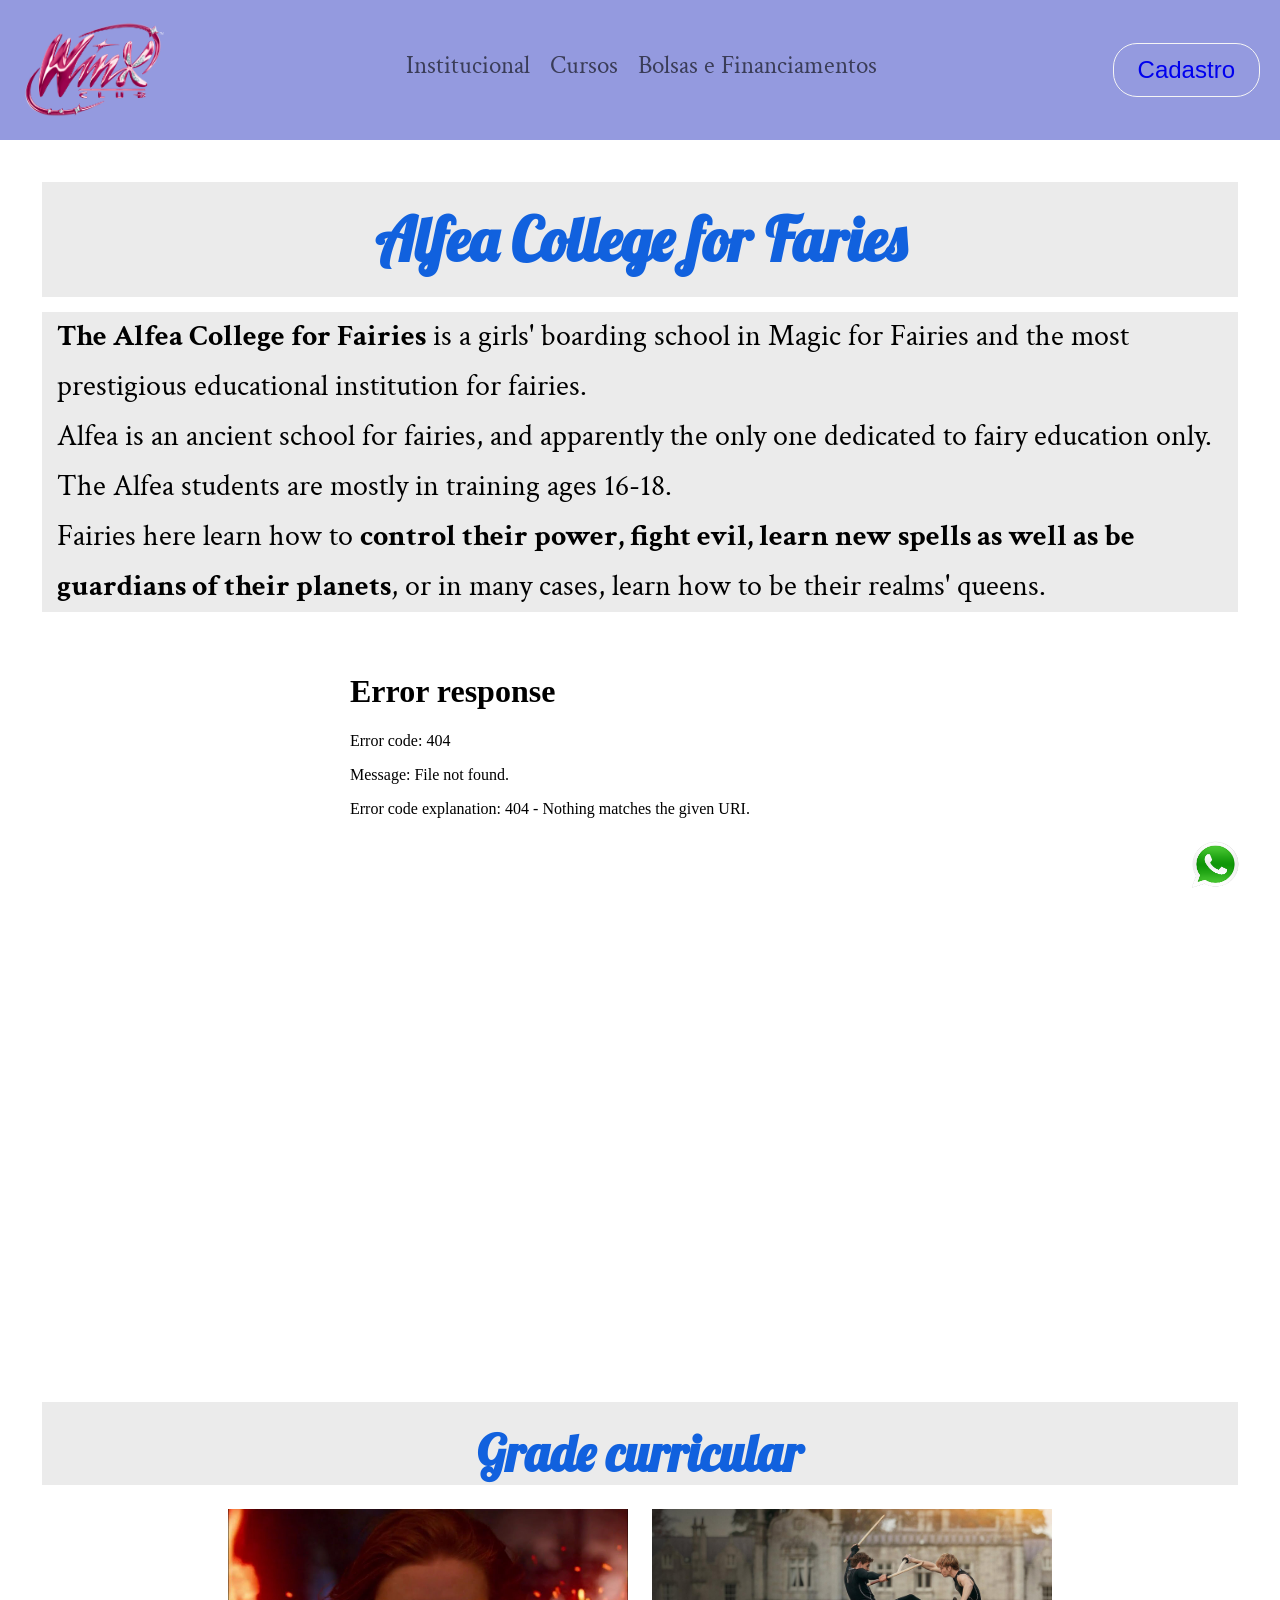
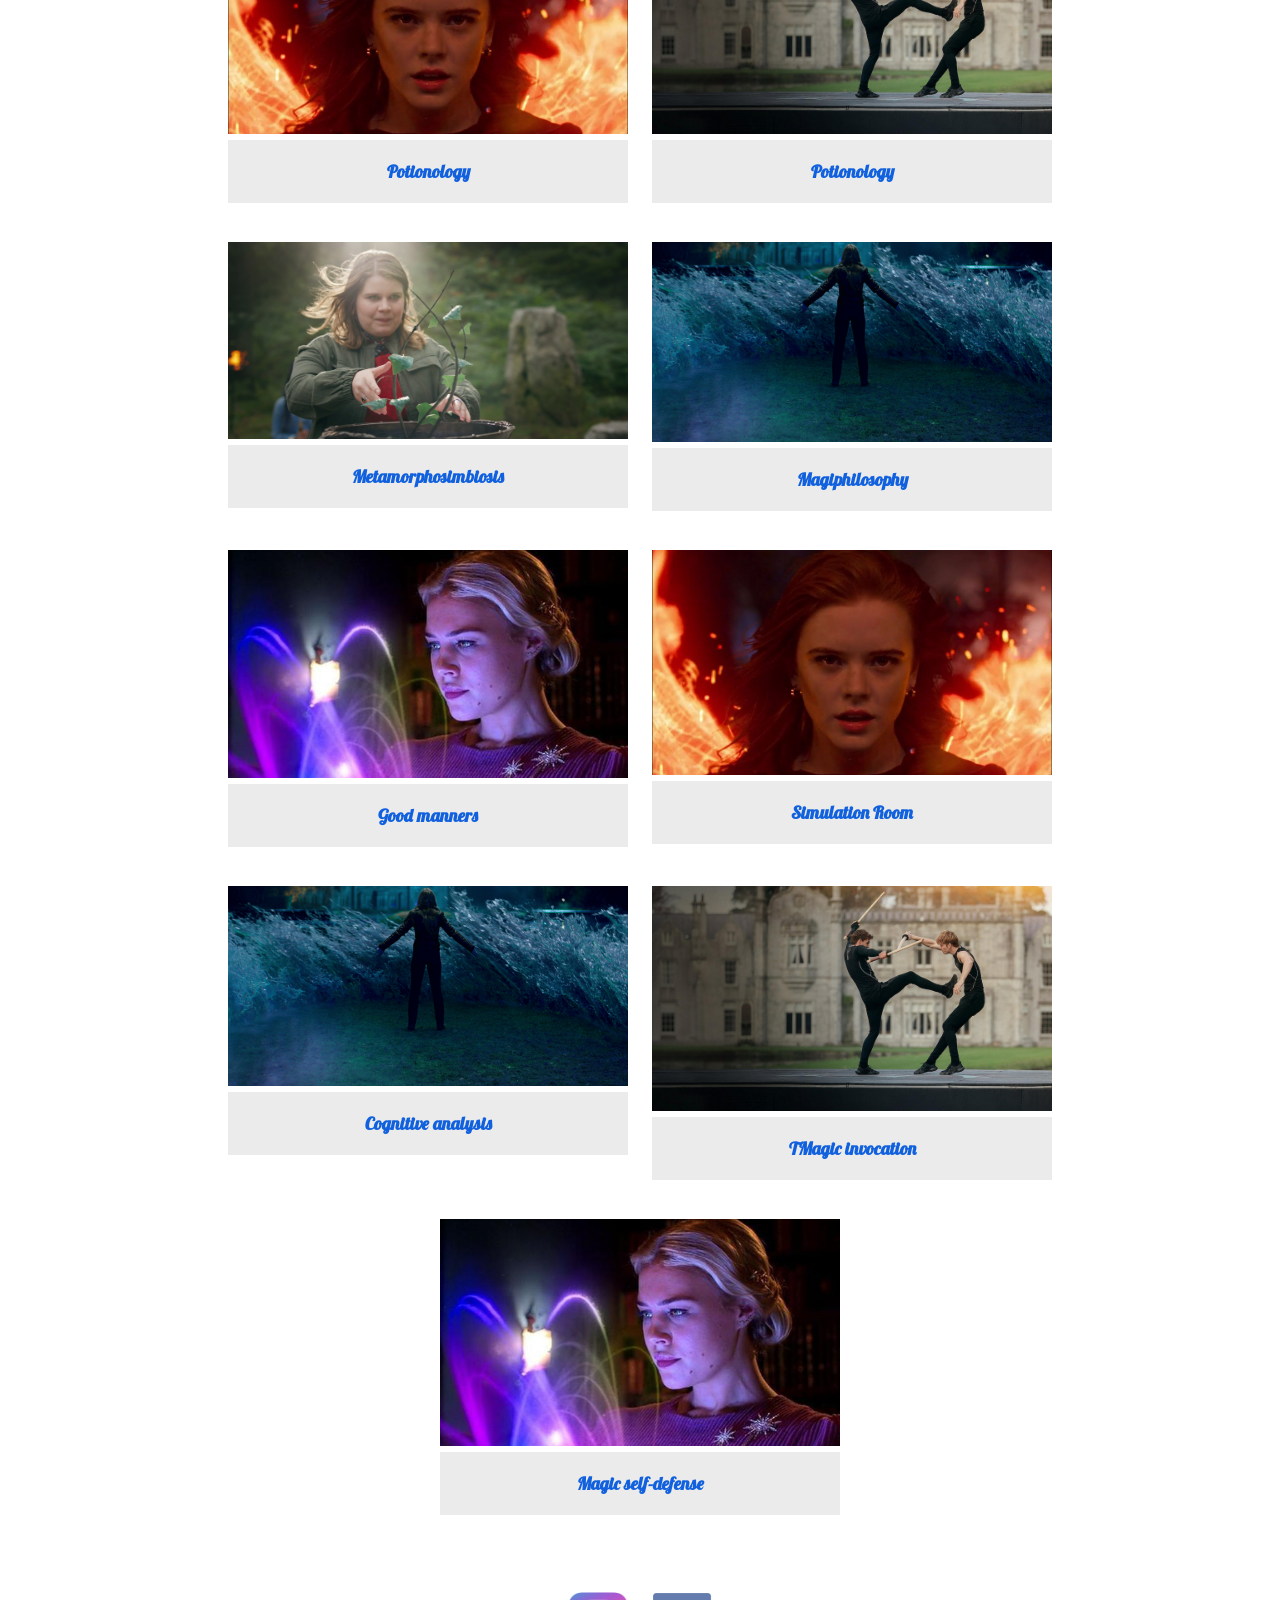
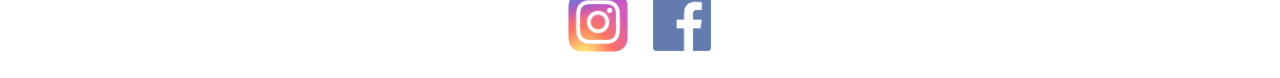
==== index.html @ cc9404d5 "change" ====
<!DOCTYPE html>
<html lang="pt-br">
<head>
    <meta charset="UTF-8">
    <meta http-equiv="X-UA-Compatible" content="IE=edge">
    <meta name="viewport" content="width=device-width, initial-scale=1.0">
    <title>Alfea College for Faries</title>
    <link rel="stylesheet" type="text/css" href="style.css">
</head>
<body>

    <header class="main-header">

        <img src="images/winx-club-logo-3d.png" alt="Winx Club's Logo" >

        <ul class="main-menu">
        
           
            <li>
                <a href="http://">Institucional</a>
            </li>
            <li>
                <a href="http://">Cursos</a>
            </li>
            <li>
                <a href="http://">Bolsas e Financiamentos</a>
            </li>
           
            
        </ul>

        <button >
                                  
                <a href="cadastro.html"  style="text-decoration:none" target="_blank" >Cadastro</a>
         </button>

       
    </header>

        <main>
            <h1>Alfea College for Faries</h1>

        <section>
        <p> <strong>The Alfea College for Fairies</strong> is a girls' boarding school in Magic for Fairies and the most prestigious educational institution for fairies.</p>
        <p> Alfea is an ancient school for fairies, and apparently the only one dedicated to fairy education only. The Alfea students are mostly in training ages 16-18.</p>
        <p> Fairies here learn how to <strong>control their power, fight evil, learn new spells as well as be guardians of their planets</strong>, or in many cases, learn how to be their realms' queens.</p>

        <iframe class="videoWinx" src="images/funkwinx.mp4" title="YouTube video player" frameborder="0" allow="accelerometer; autoplay; clipboard-write; encrypted-media; gyroscope; picture-in-picture" allowfullscreen></iframe>

        <h2>Grade curricular</h2>
        <section class="grade">

            <div class="card">
                <img src="images/fogo.jpg" alt="">
                <h1>Potionology</h1>

            </div>
            <div class="card">
                <img src="images/luta.jpg" alt="">
                <h1>Potionology</h1>

            </div>
            <div class="card">
                <img src="images/ar.png" alt="">
                <h1>Metamorphosimbiosis</h1>

            </div>
            <div class="card">
                <img src="images/agua.png" alt="">
                <h1>Magiphilosophy</h1>

            </div>
            <div class="card">
                <img src="images/power.jpg" alt="">
                <h1>Good manners</h1>

            </div>
            <div class="card">
                <img src="images/fogo.jpg" alt="">
                <h1>Simulation Room</h1>

            </div>
            <div class="card">
                <img src="images/agua.png" alt="">
                <h1>Cognitive analysis</h1>

            </div>
            <div class="card">
                <img src="images/luta.jpg" alt="">
                <h1>TMagic invocation</h1>

            </div>
            <div class="card">
                <img src="images/power.jpg" alt="">
                <h1>Magic self-defense</h1>

            </div>
            
        </section>
<!-- 
        <img src="images/alfea.png" alt="Alfea and forest"> -->


        <div class="zap">
            <a target="whats" href="https://api.whatsapp.com/send?phone=5521986301460">
                <img src="images/whatsapp-logo-icone.png"/>
            </a>
        </div>
</main>

<footer>
    <a href="https://www.instagram.com/winxclub/"><img src="./images/instagram.png" alt="Instagram's Logo" class="social"></a>
    <a href="https://www.facebook.com/WinxClub/"><img src="./images/facebook-logo.png" alt="Facebook's Logo"class="social"></a>
</footer>



</body>
</html>
---- style.css ----
@import url('https://fonts.googleapis.com/css2?family=Lobster&display=swap');
@import url('https://fonts.googleapis.com/css2?family=Crimson+Text:ital@1&family=Lobster&display=swap');

* {
    box-sizing: border-box;
    margin: 0;
    padding: 0;
    }  

body{
    background: url('https://external-content.duckduckgo.com/iu/?u=https%3A%2F%2Fvignette.wikia.nocookie.net%2Ftheunitedorganizationtoonsheroes%2Fimages%2F2%2F28%2FAlfea.jpg%2Frevision%2Flatest%3Fcb%3D20130511143607&f=1&nofb=1') no-repeat center;
    background-size: cover;
    font-family: 'Crimson Text', serif;
    }



.main-header {
    display: flex;
    justify-content: space-between;
    align-items: center;
    padding: 20px; 
    background-color: #838bdadc;    
 
}

.main-menu {
 
    display: flex;
    gap: 20px;
    list-style: none;
} 
    .main-header img {
        height: fit-content;
        height:100px;
        width: 150px;
        


    }  

    .main-menu a {
        opacity: .6;    
        color: black;
        text-decoration: none;
        transition: .2s ease-in-out;
    }
    
    .main-menu a:hover {
        opacity: 1;
    
    }
    .main-header button  {
        /* color: white; */
        font-size: 24px;
        border: 1px solid whitesmoke;
        background-color: transparent;
        padding: 12px 24px;
        border-radius: 24px;
        height: fit-content;
    
    }
    .main-header button:hover {

        padding: 20px 30px;
        background-color: darkorchid;
    
    }

    /* #cadastro {
        border-radius: 30%;
        position: fixed;
        background-color:darkcyan;
        color: cornsilk;
    } */
    
        
    main {
        padding: 42px;
    }
    main h1 {
        color: white;
        font-size: 60px;
    }

    .videos {
        display: flex;
        flex-wrap: wrap;
        gap: 24px;
        justify-content: center;
        margin-top: 24px;
    }

.video{
    width: 1000px;
    height: 600px;
    margin-top: 40px;
    text-decoration: none;
}

#logo{
    height:150px;
    width: 180px;
    background-color: white;
    
    }

    #logo:hover{
        color: violet;
    }

main h1{
    font-family: 'Lobster', cursive;
    font-size: 60px;
    color: #1161DE;
    text-align: center;
    background-color: #e5e5e5c2;
    padding: 20px 0;
    margin-bottom: 15px;

    }


    
p{
    background-color: #e5e5e5c2;
    padding: 0 15px;
    font-family: 'Crimson Text', serif;
    font-size: 30px;
    line-height: 50px;
    }
    
.videoWinx{
     margin: 0 300px 24px 300px;
    /* width:640px;
    height:360px;
    text-decoration: none; */ 
    width: 1280px;
    height: 720px;
    margin-top: 40px;
    text-decoration: none;
    text-align: center;
   

}
    
h2{
    font-family: 'Lobster', cursive;
    font-size: 50px;
    color: #1161DE;
    text-align: center;
    background-color: #e5e5e5c2;
    padding-top: 20px;
}
    

li {
    margin-bottom: 10px;
    font-size: 25px;
    list-style: none;      
}
   

li:hover {
    color:violet;

}
footer{
    text-align: center;
    padding: 10px 0;
}

.social{
    height: 80px;
    width: 80px;
    opacity:.8;
    padding: 10px;
}


.social:hover { 
  opacity: 1;
  padding: 20px;
}


.grade{

display: flex;
flex-wrap: wrap;
gap: 24px;
justify-content: center;
margin-top: 24px;
}


card {
    width: 400px;
    transition: .5s ease-in-out;
    }
    

    .card:hover {
        transform: scale(1.05);
        }
        
    
    .card img {
        width: 400px;

              
    }
    
    .card h1 {
        font-size: 18px;
    }

    .zap img {
        position: fixed;
        bottom: 10px;
        right: 40px;
        width: 50px;
        height: 50px;
      }
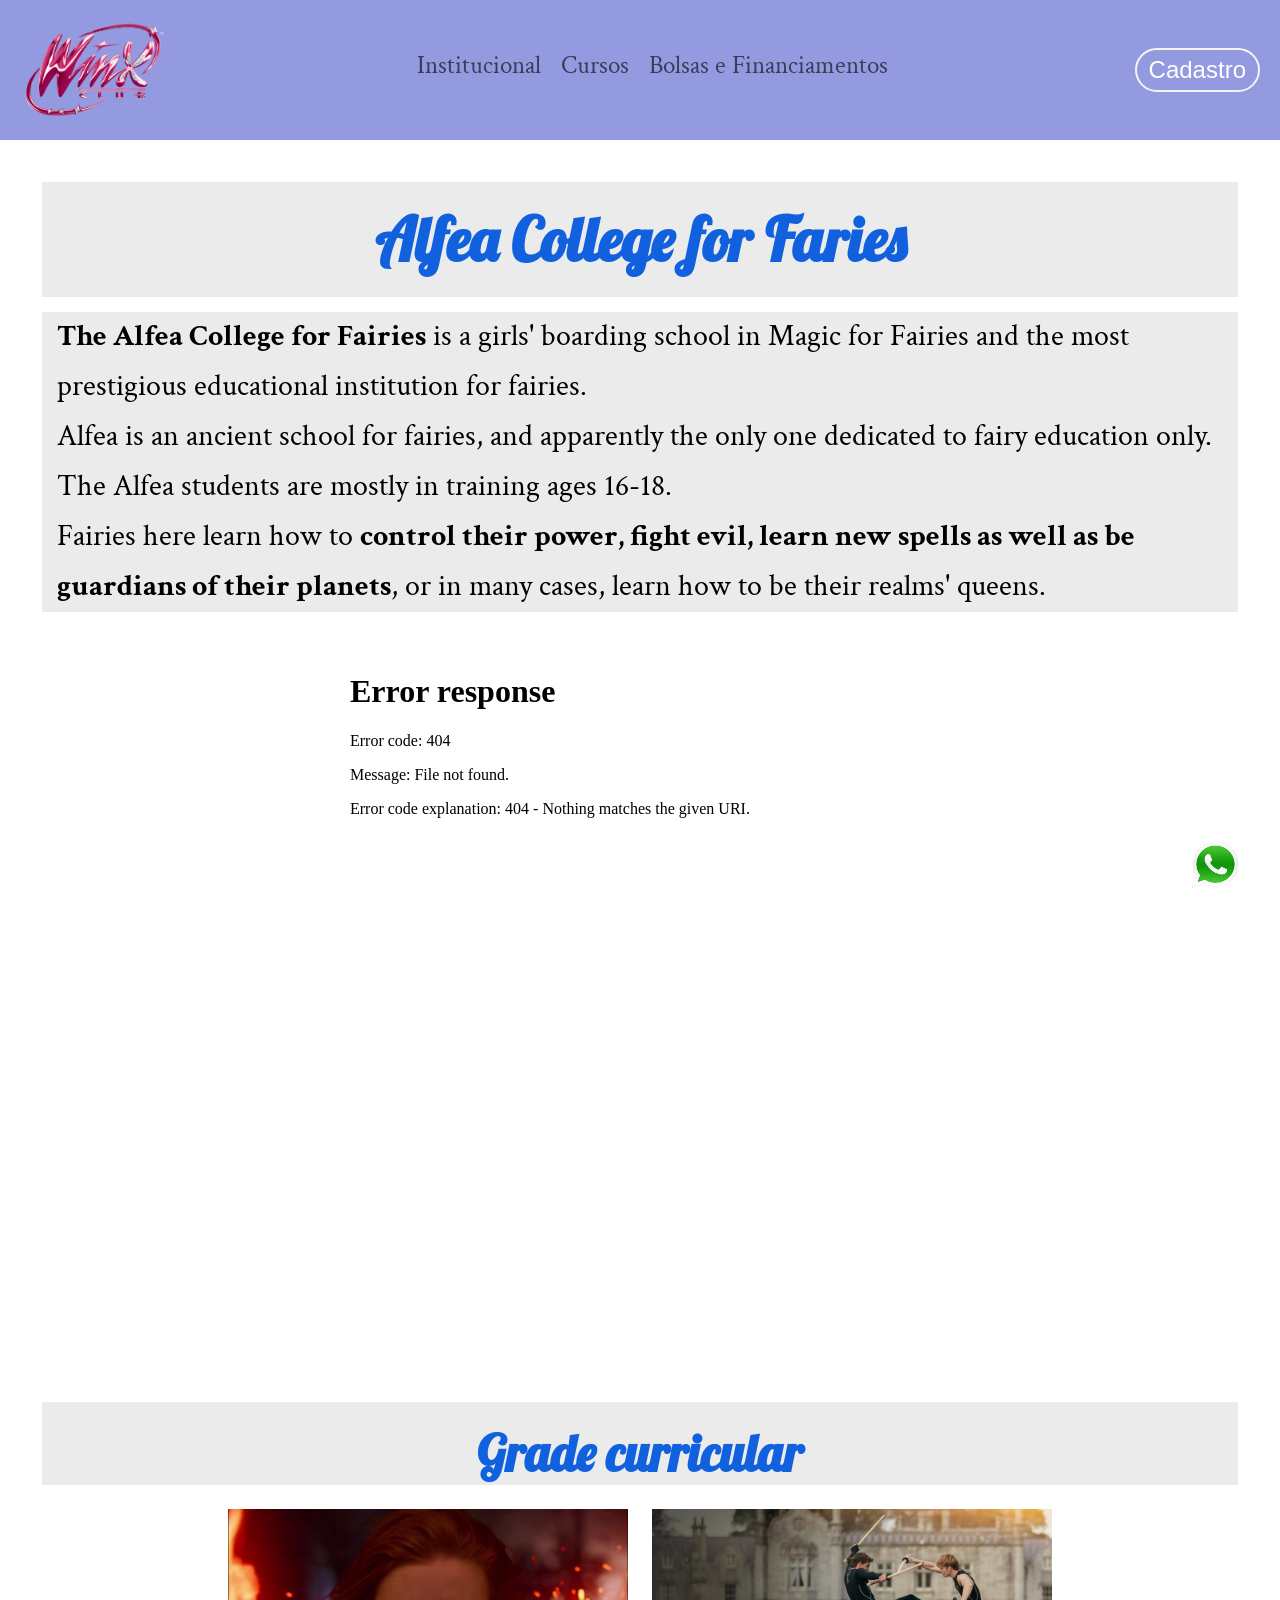
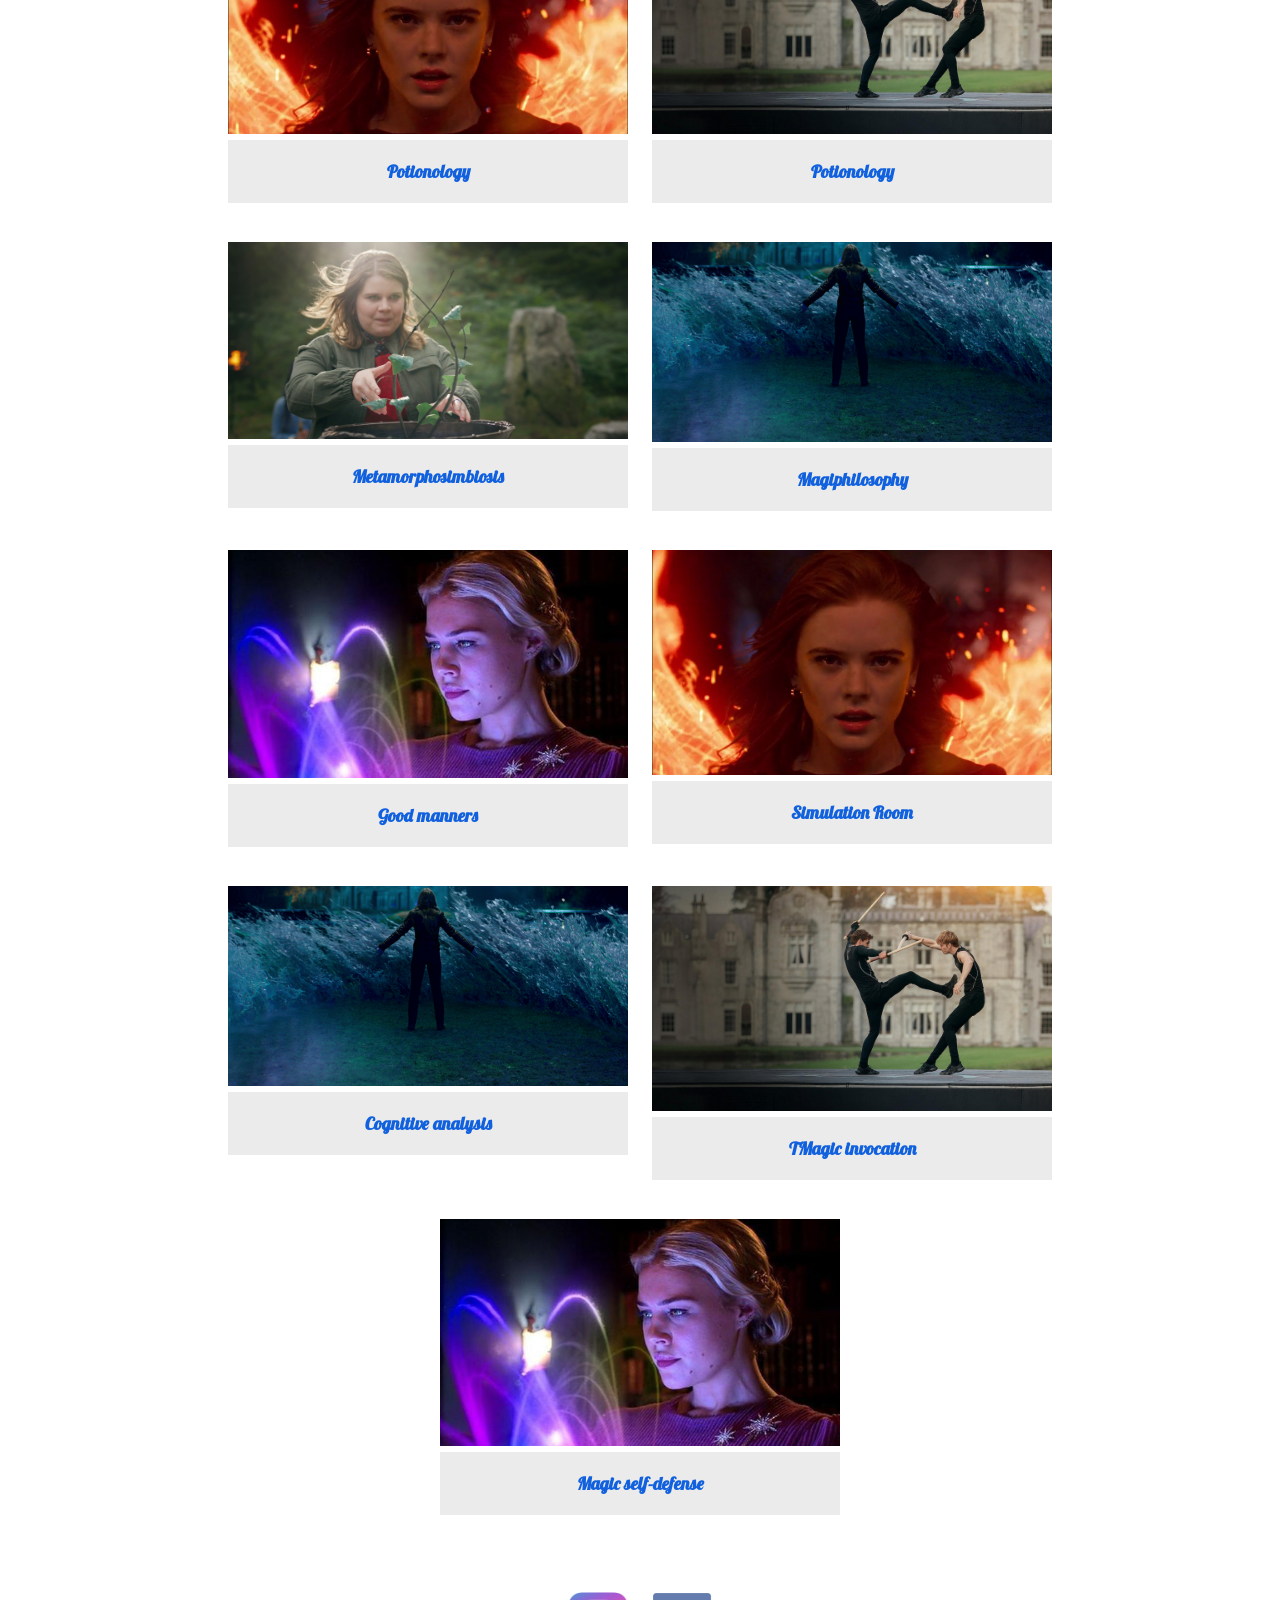
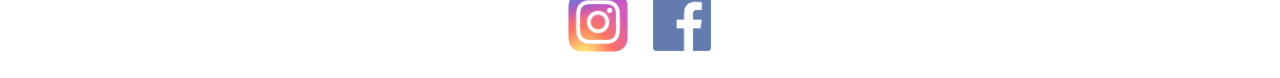
==== commit 9d2ea3b3: "adjustment  button" ====
--- a/index.html
+++ b/index.html
@@ -29,12 +29,11 @@
             
         </ul>
 
-        <button >
-                                  
-                <a href="cadastro.html"  style="text-decoration:none" target="_blank" >Cadastro</a>
-         </button>
-
        
+            <button id="cadastro" onclick="location.href='cadastro.html';">Cadastro</button>
+        
+                                
+               
     </header>
 
         <main>
--- a/style.css
+++ b/style.css
@@ -36,8 +36,6 @@
         height:100px;
         width: 150px;
         
-
-
     }  
 
     .main-menu a {
@@ -50,32 +48,32 @@
     .main-menu a:hover {
         opacity: 1;
     
-    }
-    .main-header button  {
-        /* color: white; */
+    }   
+
+    .main-header button  {           
         font-size: 24px;
-        border: 1px solid whitesmoke;
+        border: 2px solid whitesmoke;
         background-color: transparent;
-        padding: 12px 24px;
-        border-radius: 24px;
+        padding: 6px 12px;
+        border-radius: 36px;
         height: fit-content;
-    
+        transition: .2s ease-in-out;    
+        color: white;
+        cursor: pointer;
+
     }
     .main-header button:hover {
-
-        padding: 20px 30px;
-        background-color: darkorchid;
-    
-    }
-
-    /* #cadastro {
-        border-radius: 30%;
-        position: fixed;
-        background-color:darkcyan;
-        color: cornsilk;
-    } */
-    
-        
+        transform: scale(0.4s);
+        background-color:#793dc2;
+        color: white;
+    
+    }
+
+    .main-header button:focus {
+        /* outline: none; */
+    } 
+      
+   
     main {
         padding: 42px;
     }
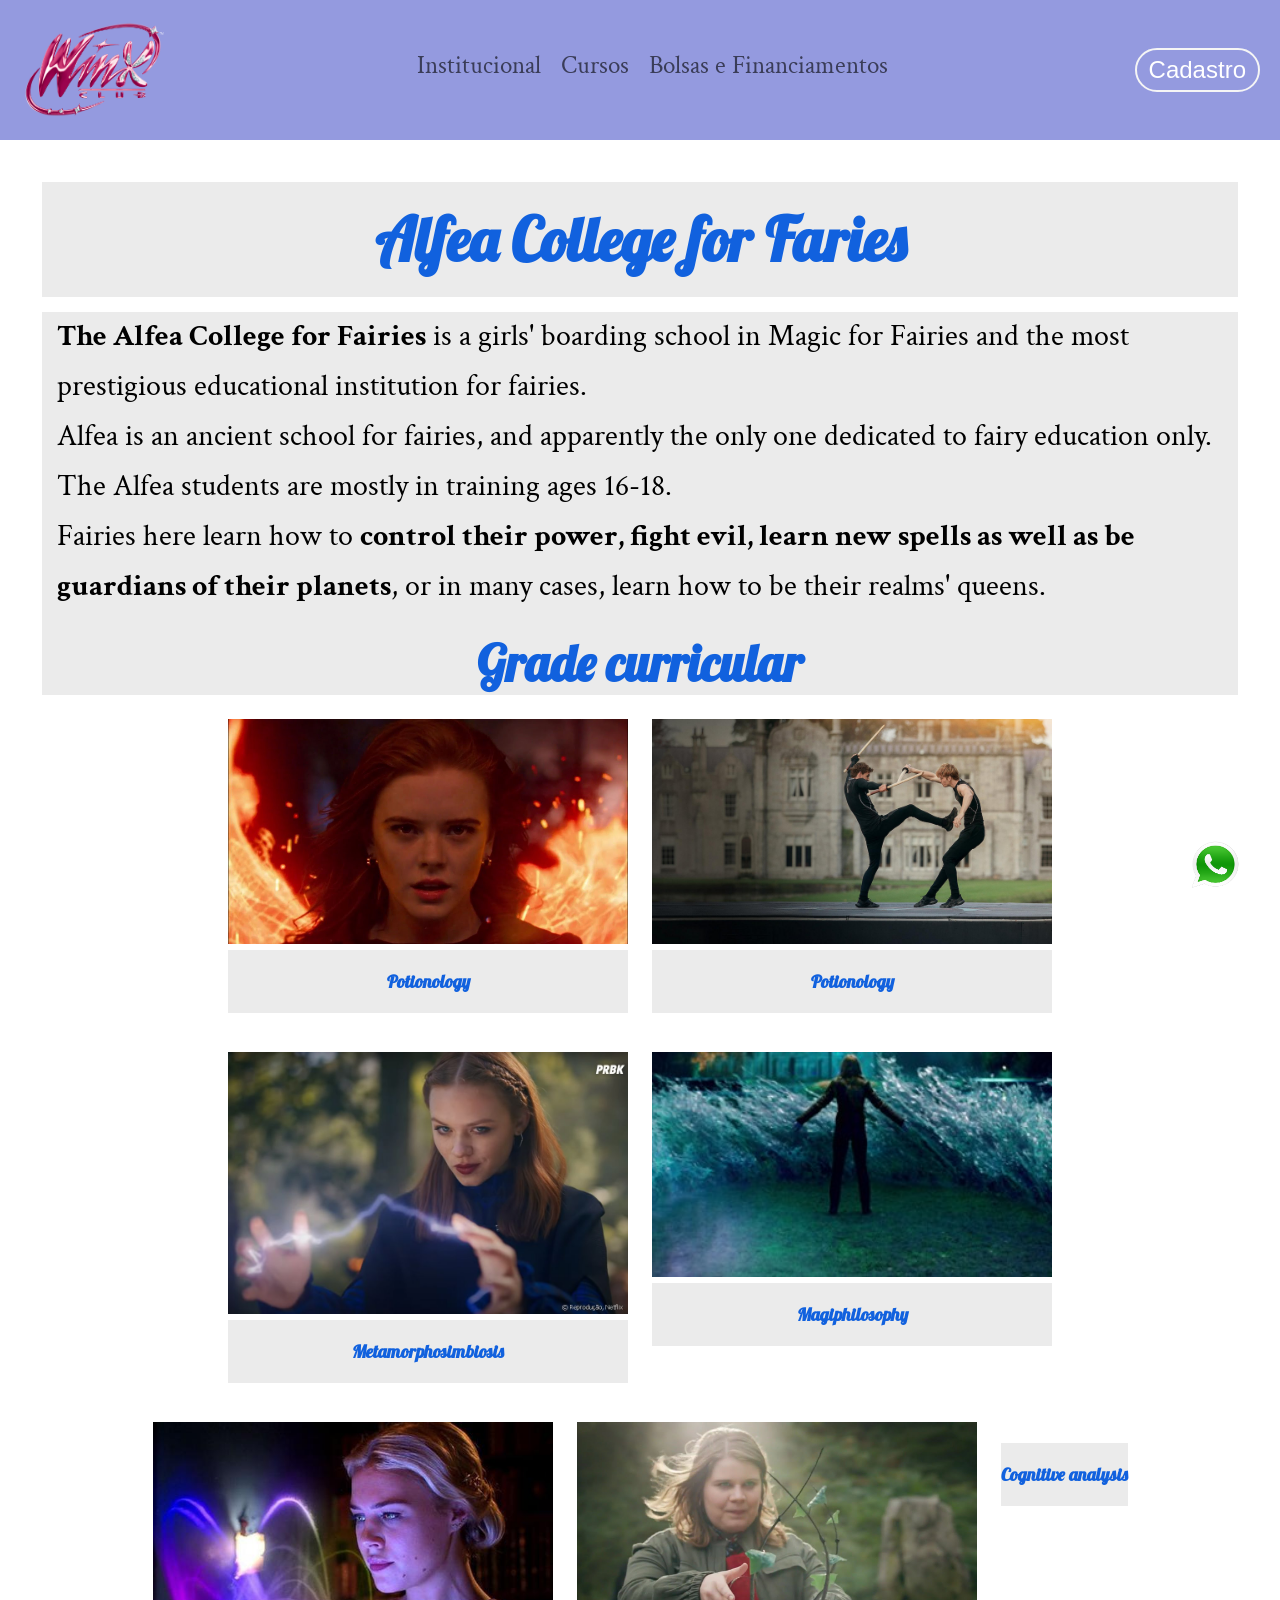
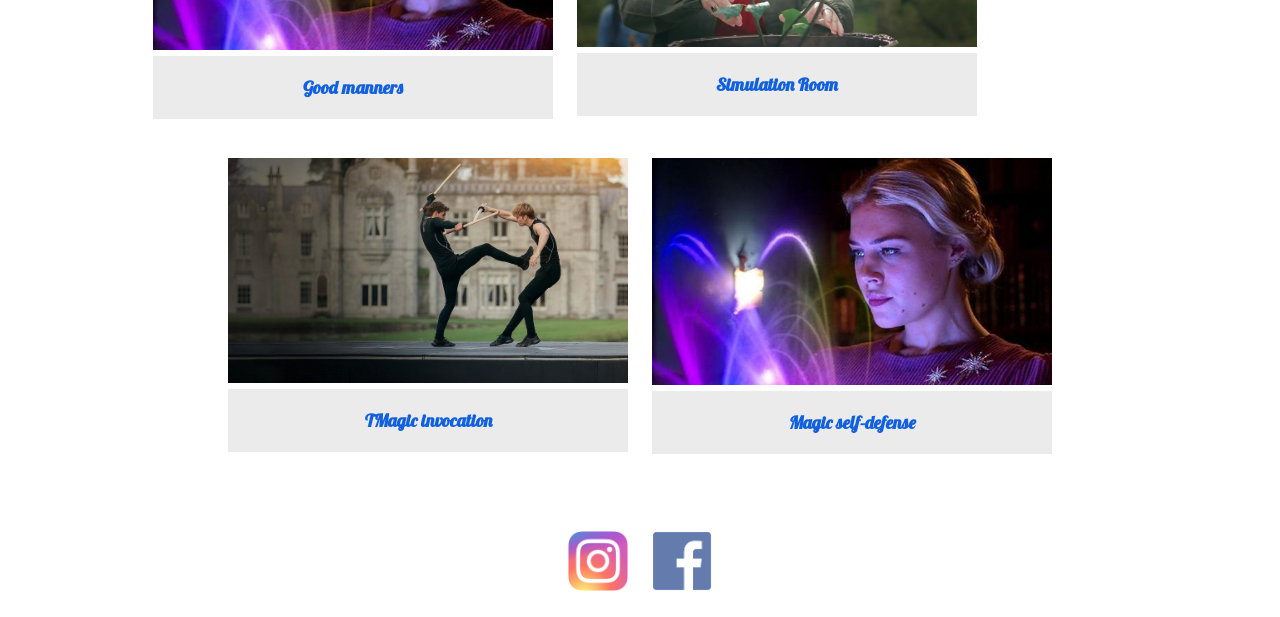
==== commit 1ee5dd67: "modified image" ====
--- a/index.html
+++ b/index.html
@@ -30,8 +30,9 @@
         </ul>
 
        
-            <button id="cadastro" onclick="location.href='cadastro.html';">Cadastro</button>
-        
+            <button>  <a class="cadastro" target="_blank"  href="cadastro.html">Cadastro</a> </button>  
+
+       
                                 
                
     </header>
@@ -44,7 +45,7 @@
         <p> Alfea is an ancient school for fairies, and apparently the only one dedicated to fairy education only. The Alfea students are mostly in training ages 16-18.</p>
         <p> Fairies here learn how to <strong>control their power, fight evil, learn new spells as well as be guardians of their planets</strong>, or in many cases, learn how to be their realms' queens.</p>
 
-        <iframe class="videoWinx" src="images/funkwinx.mp4" title="YouTube video player" frameborder="0" allow="accelerometer; autoplay; clipboard-write; encrypted-media; gyroscope; picture-in-picture" allowfullscreen></iframe>
+        <!-- <iframe class="videoWinx" src="images/funkwinx.mp4" title="YouTube video player" frameborder="0" allow="accelerometer; autoplay; clipboard-write; encrypted-media; gyroscope; picture-in-picture" allowfullscreen></iframe> -->
 
         <h2>Grade curricular</h2>
         <section class="grade">
@@ -60,12 +61,12 @@
 
             </div>
             <div class="card">
-                <img src="images/ar.png" alt="">
+                <img src="images/power2jpg.jpg" alt="">
                 <h1>Metamorphosimbiosis</h1>
 
             </div>
             <div class="card">
-                <img src="images/agua.png" alt="">
+                <img src="images/agua.jpg" alt="">
                 <h1>Magiphilosophy</h1>
 
             </div>
@@ -75,12 +76,12 @@
 
             </div>
             <div class="card">
-                <img src="images/fogo.jpg" alt="">
+                <img src="images/ar.jpg" alt="">
                 <h1>Simulation Room</h1>
 
             </div>
             <div class="card">
-                <img src="images/agua.png" alt="">
+                <img src="images/Agua.jpg" alt="">
                 <h1>Cognitive analysis</h1>
 
             </div>
--- a/style.css
+++ b/style.css
@@ -50,7 +50,7 @@
     
     }   
 
-    .main-header button  {           
+    .main-header  button  {           
         font-size: 24px;
         border: 2px solid whitesmoke;
         background-color: transparent;
@@ -58,21 +58,27 @@
         border-radius: 36px;
         height: fit-content;
         transition: .2s ease-in-out;    
-        color: white;
         cursor: pointer;
-
+       
     }
     .main-header button:hover {
         transform: scale(0.4s);
         background-color:#793dc2;
         color: white;
-    
+          
     }
 
     .main-header button:focus {
-        /* outline: none; */
+        outline: none;
+
     } 
+    .main-header .cadastro {
       
+     text-decoration: none;
+     color: white;
+     font-family: sans-serif;
+       
+    }
    
     main {
         padding: 42px;
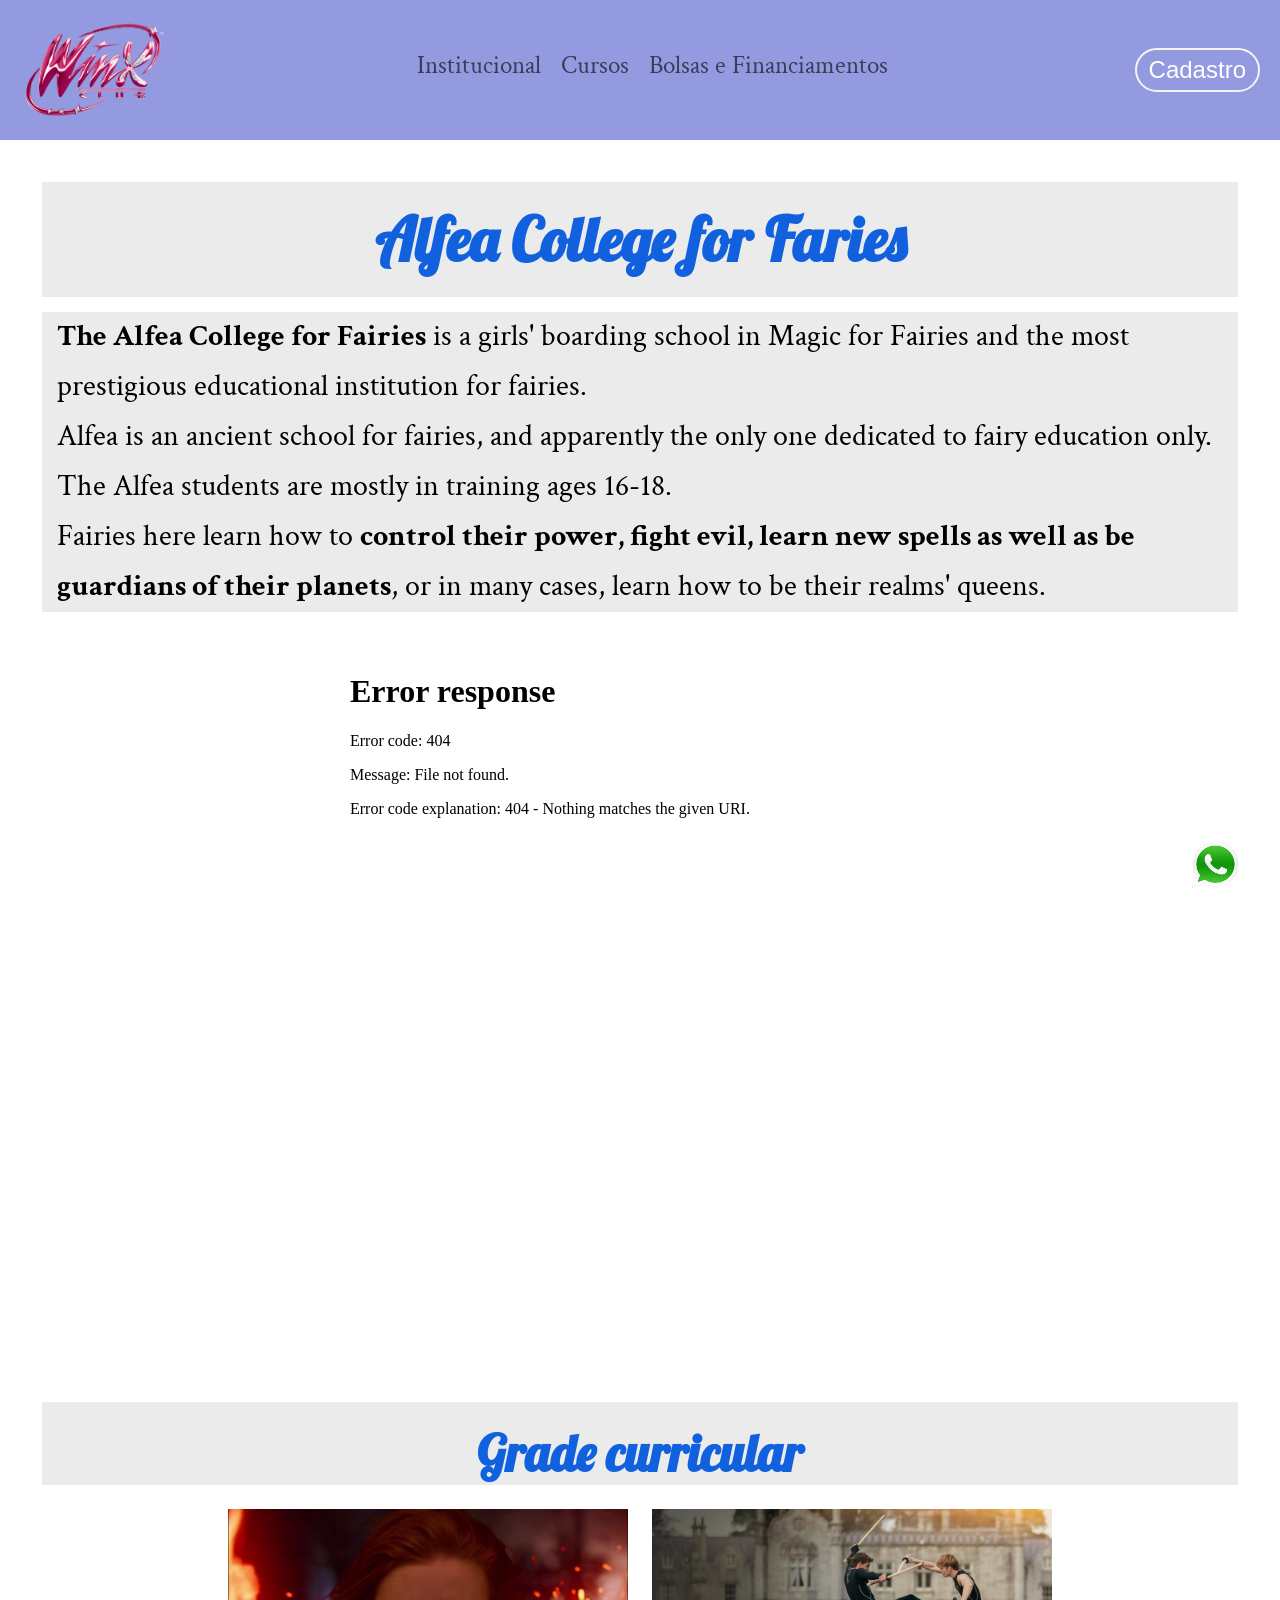
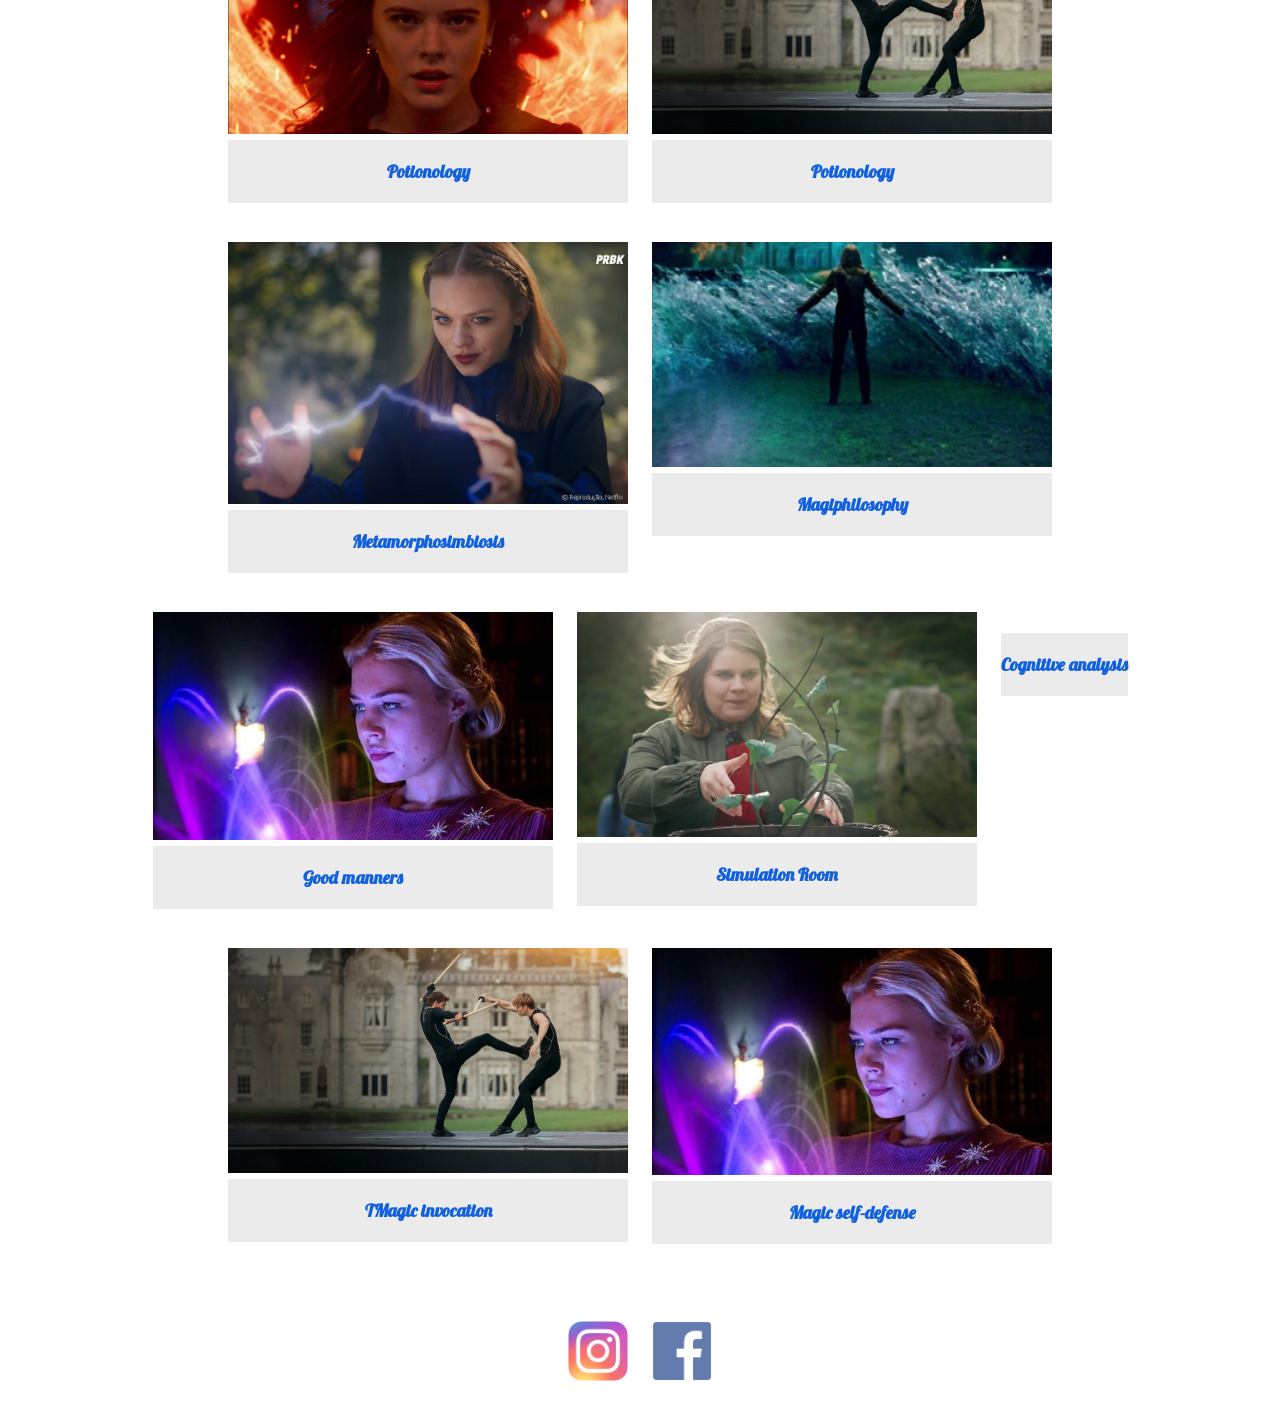
==== commit 7999adb7: "play video" ====
--- a/index.html
+++ b/index.html
@@ -45,7 +45,7 @@
         <p> Alfea is an ancient school for fairies, and apparently the only one dedicated to fairy education only. The Alfea students are mostly in training ages 16-18.</p>
         <p> Fairies here learn how to <strong>control their power, fight evil, learn new spells as well as be guardians of their planets</strong>, or in many cases, learn how to be their realms' queens.</p>
 
-        <!-- <iframe class="videoWinx" src="images/funkwinx.mp4" title="YouTube video player" frameborder="0" allow="accelerometer; autoplay; clipboard-write; encrypted-media; gyroscope; picture-in-picture" allowfullscreen></iframe> -->
+        <iframe class="videoWinx" src="images/funkwinx.mp4" title="YouTube video player" frameborder="0" allow="accelerometer; autoplay; clipboard-write; encrypted-media; gyroscope; picture-in-picture" allowfullscreen></iframe>
 
         <h2>Grade curricular</h2>
         <section class="grade">
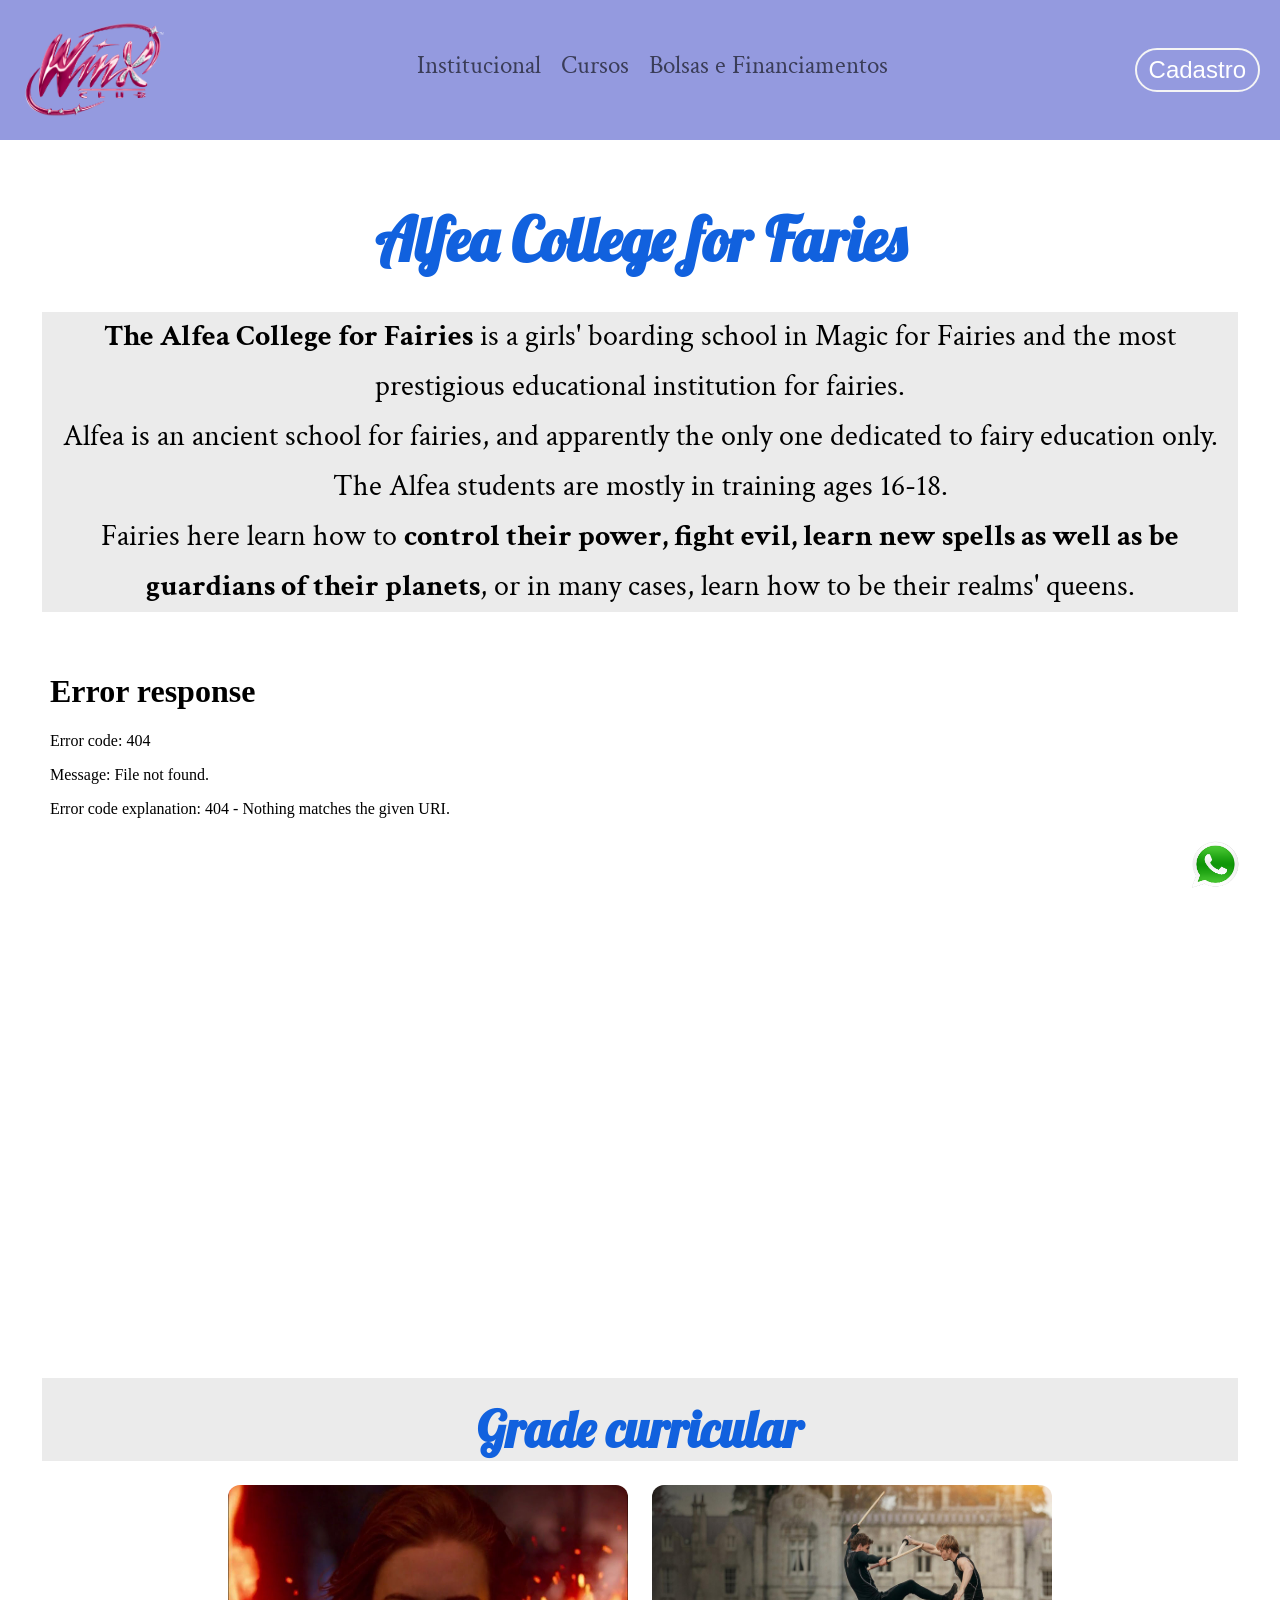
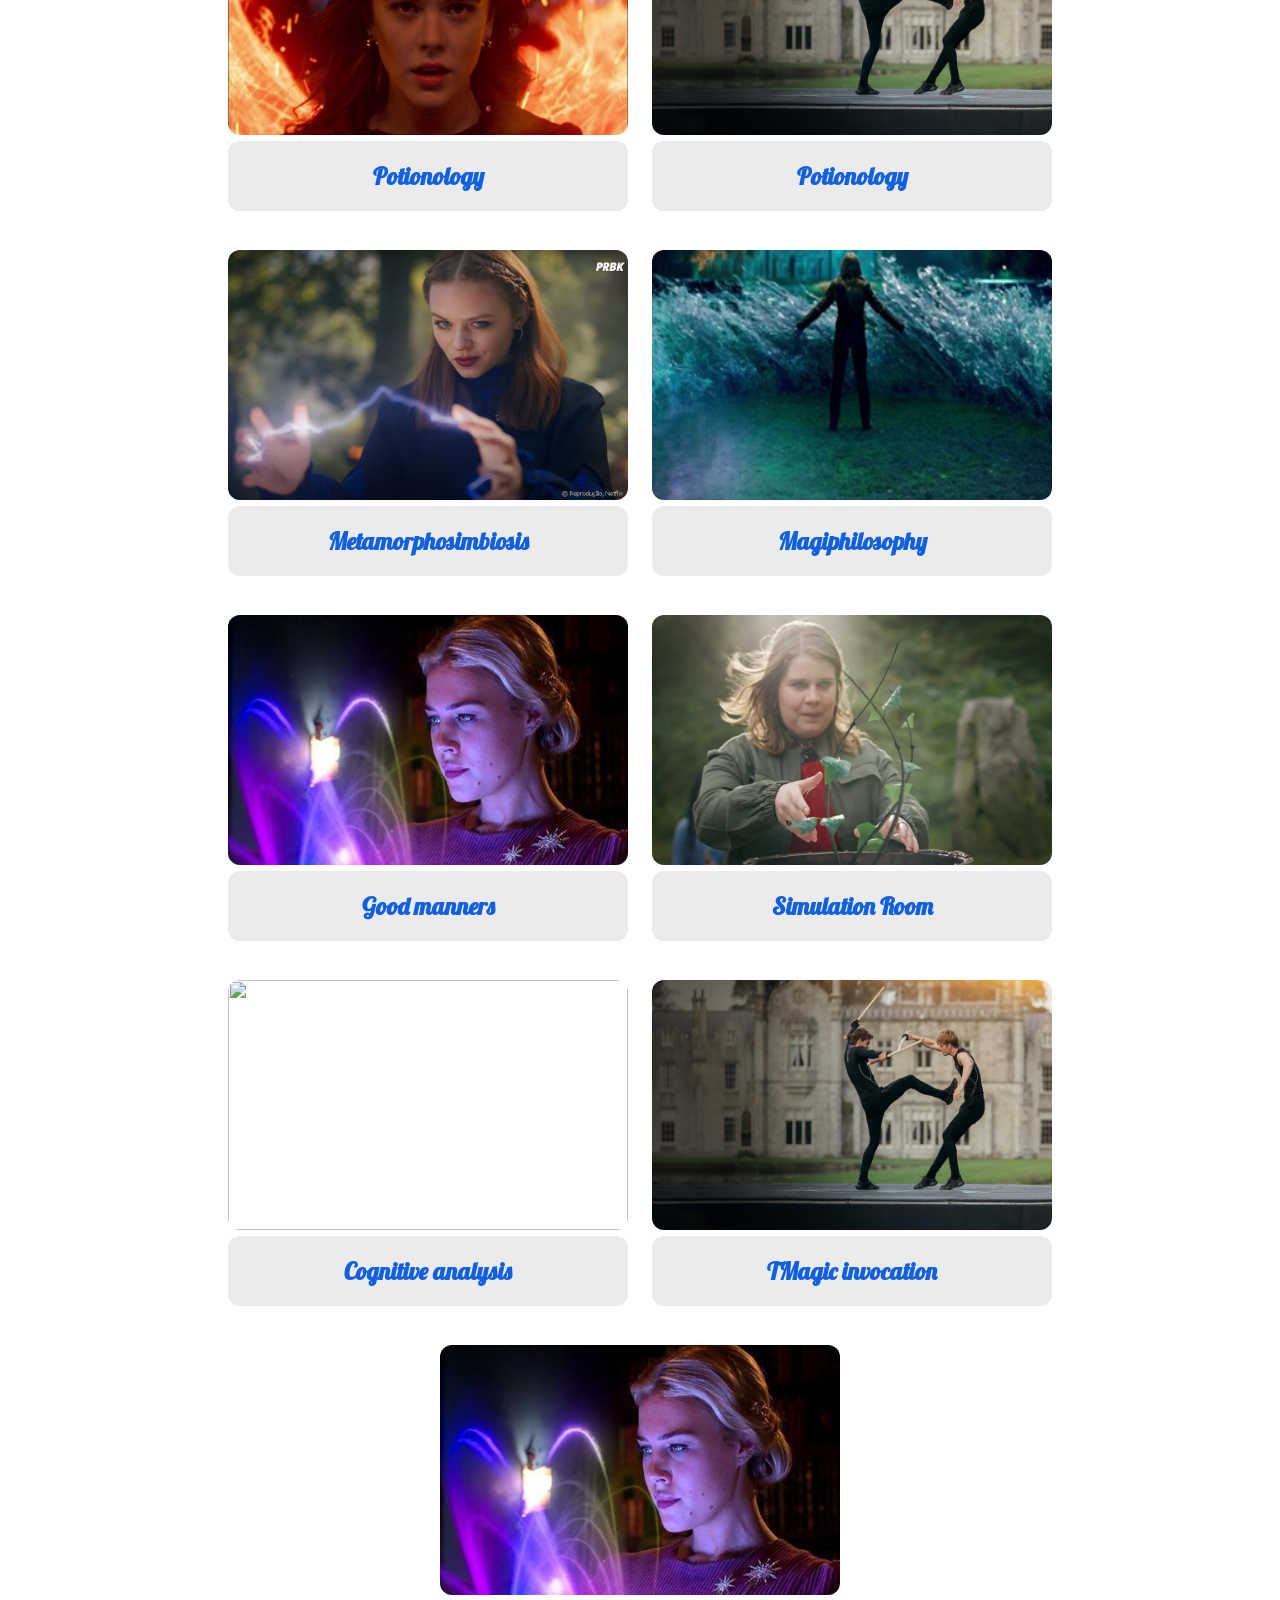
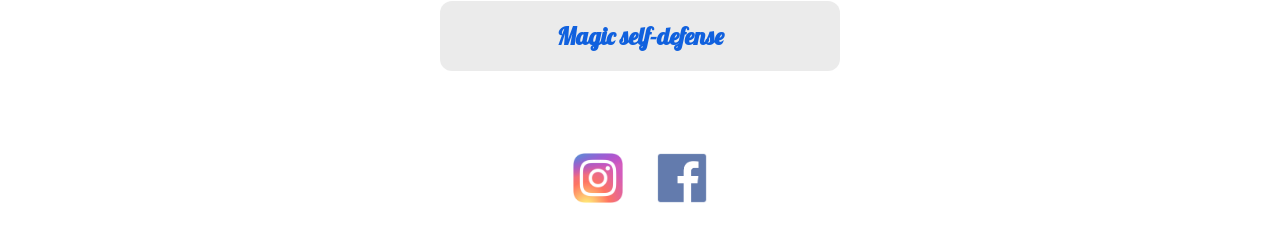
==== commit 83b09e5e: "video center" ====
--- a/index.html
+++ b/index.html
@@ -37,7 +37,7 @@
                
     </header>
 
-        <main>
+        <main class="container"> 
             <h1>Alfea College for Faries</h1>
 
         <section>
--- a/style.css
+++ b/style.css
@@ -14,7 +14,9 @@
     font-family: 'Crimson Text', serif;
     }
 
-
+.container {
+    text-align: center;
+}
 
 .main-header {
     display: flex;
@@ -119,7 +121,6 @@
     font-size: 60px;
     color: #1161DE;
     text-align: center;
-    background-color: #e5e5e5c2;
     padding: 20px 0;
     margin-bottom: 15px;
 
@@ -136,15 +137,15 @@
     }
     
 .videoWinx{
-     margin: 0 300px 24px 300px;
+     /* margin: 0 300px 24px 300px; */
     /* width:640px;
     height:360px;
-    text-decoration: none; */ 
+     */ 
     width: 1280px;
     height: 720px;
     margin-top: 40px;
     text-decoration: none;
-    text-align: center;
+    border-radius: 24px;
    
 
 }
@@ -179,13 +180,15 @@
     height: 80px;
     width: 80px;
     opacity:.8;
-    padding: 10px;
+    padding: 15px;
+    transition: 0.2s ease-in-out;
 }
 
 
 .social:hover { 
-  opacity: 1;
-  padding: 20px;
+  opacity: 2;
+  padding: 10px;
+
 }
 
 
@@ -199,8 +202,7 @@
 }
 
 
-card {
-    width: 400px;
+.card {
     transition: .5s ease-in-out;
     }
     
@@ -212,12 +214,16 @@
     
     .card img {
         width: 400px;
+        height: 250px;
+        border-radius: 12px;
 
               
     }
     
     .card h1 {
-        font-size: 18px;
+        font-size: 24px;
+        border-radius: 12px;
+        background-color: #e5e5e5c2;
     }
 
     .zap img {
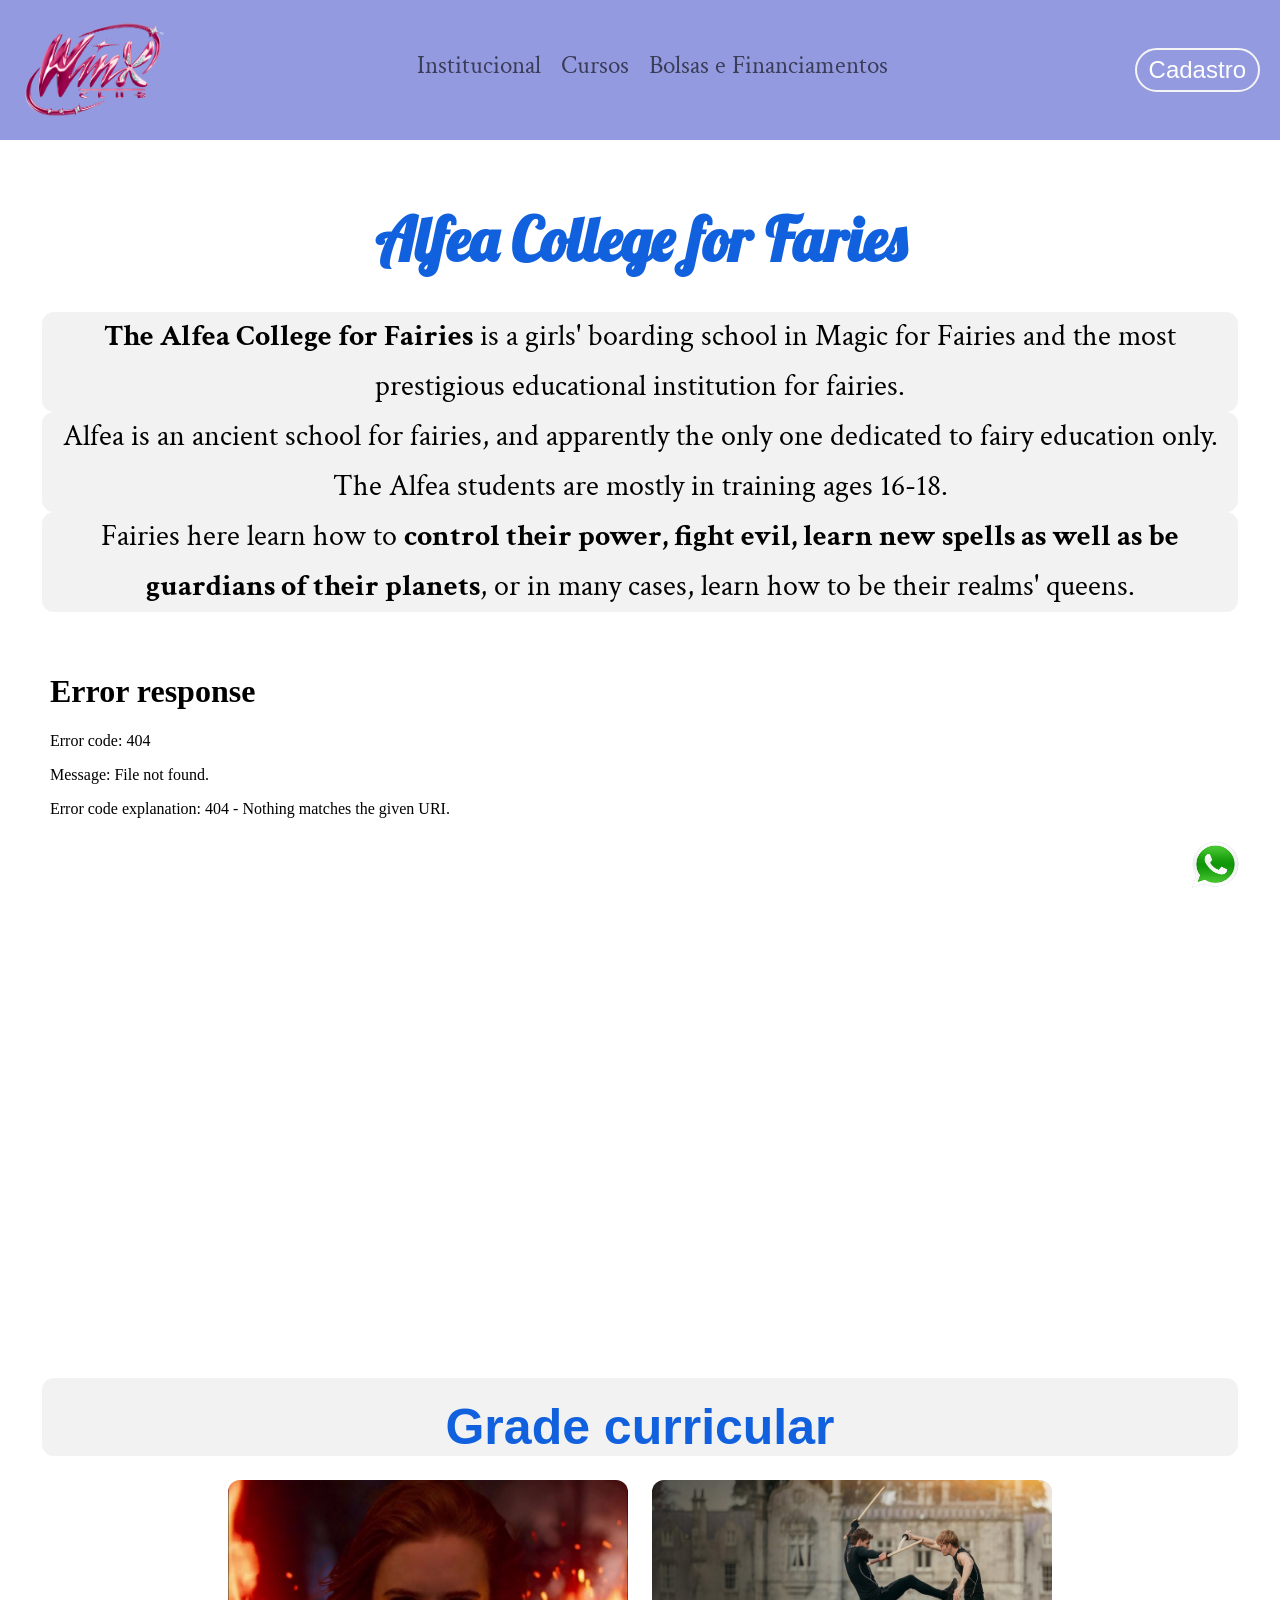
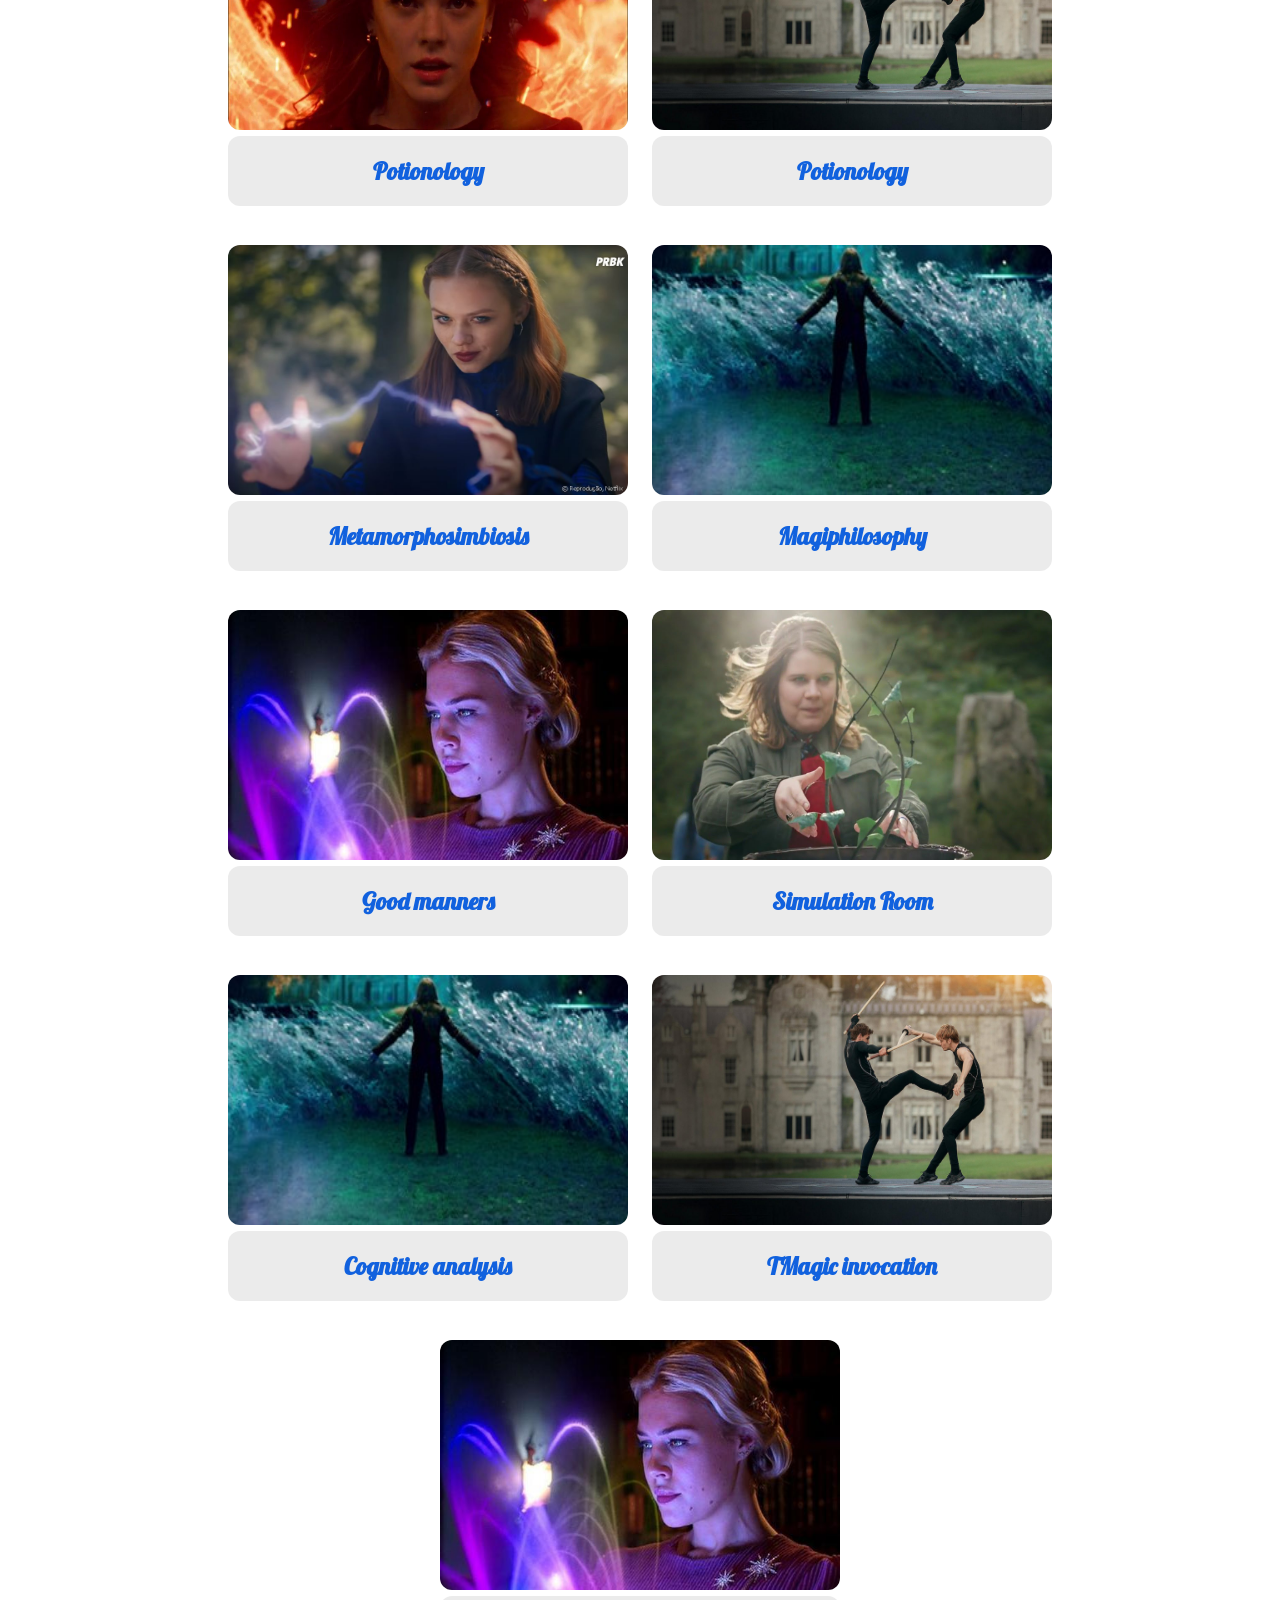
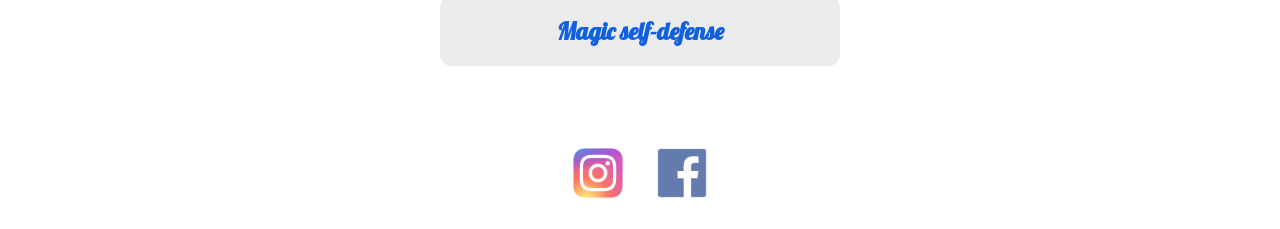
==== commit 06ed2459: "Update index.html" ====
--- a/index.html
+++ b/index.html
@@ -81,7 +81,7 @@
 
             </div>
             <div class="card">
-                <img src="images/Agua.jpg" alt="">
+                <img src="images/agua.jpg" alt="">
                 <h1>Cognitive analysis</h1>
 
             </div>
@@ -116,4 +116,4 @@
 
 
 </body>
-</html>+</html>
--- a/style.css
+++ b/style.css
@@ -129,11 +129,12 @@
 
     
 p{
-    background-color: #e5e5e5c2;
+    background-color: #e5e5e580;
     padding: 0 15px;
     font-family: 'Crimson Text', serif;
     font-size: 30px;
     line-height: 50px;
+    border-radius: 12px;
     }
     
 .videoWinx{
@@ -155,8 +156,10 @@
     font-size: 50px;
     color: #1161DE;
     text-align: center;
-    background-color: #e5e5e5c2;
+    background-color: #e5e5e581;
     padding-top: 20px;
+    border-radius: 12px;
+    font-family: sans-serif;
 }
     
 
